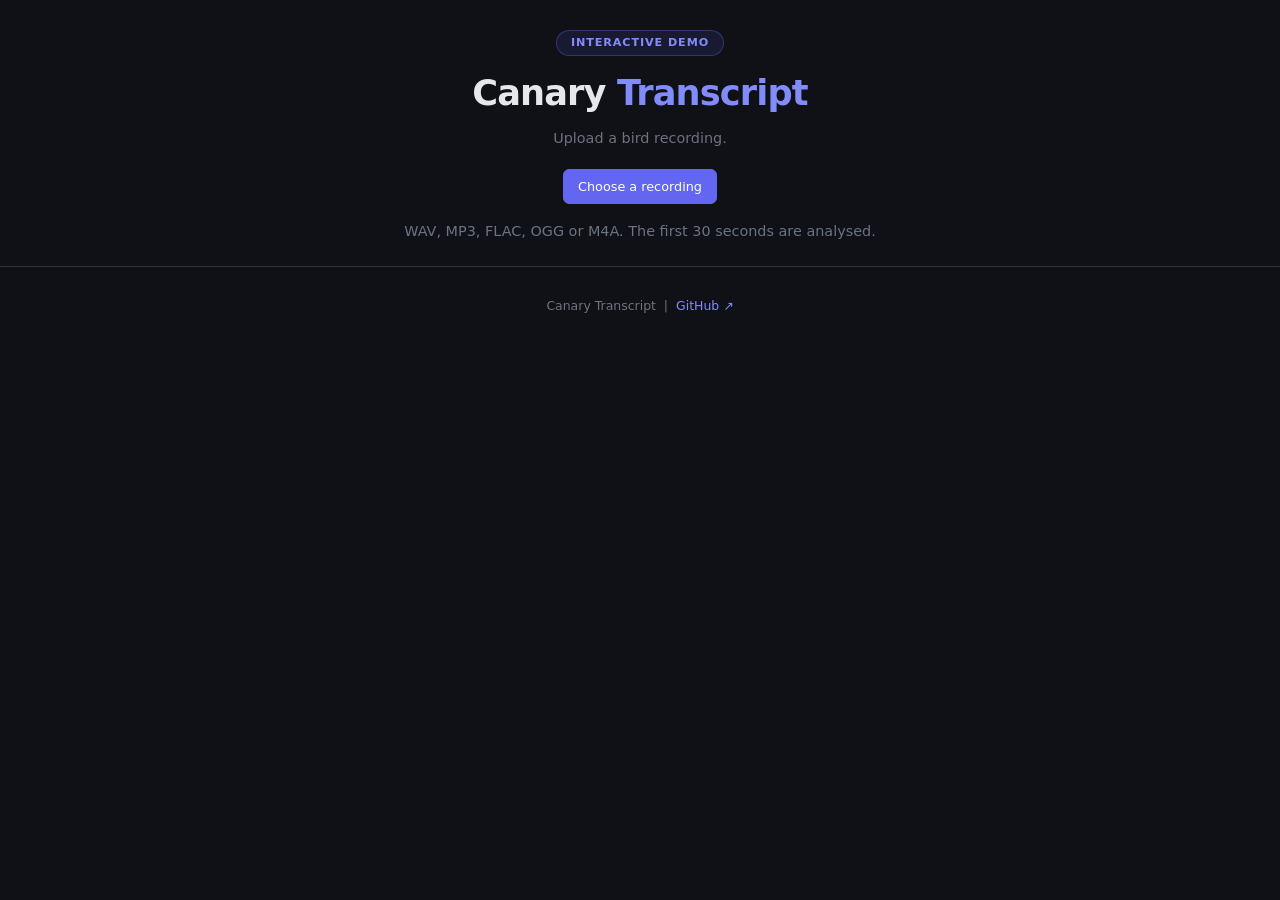
==== static/index.html @ 2a9d06fc "Fix syllable segmentation and rebuild the demo viewer The demo fed the ConvRNN segmentor a mel spect" ====
<!DOCTYPE html>
<html lang="en">
<head>
  <meta charset="UTF-8" />
  <meta name="viewport" content="width=device-width, initial-scale=1.0" />
  <meta http-equiv="Cache-Control" content="no-store" />
  <title>Canary Transcript Demo</title>
  <link rel="stylesheet" href="/static/demo.css" />
</head>
<body>

<header class="hero">
  <div class="container">
    <div class="pill">Interactive Demo</div>
    <h1>Canary <span>Transcript</span></h1>
    <p class="subtitle">
      Upload a bird recording.
    </p>
    <div class="btn-row">
      <label class="btn primary" id="start-upload" for="audio-file">Choose a recording</label>
    </div>
    <input id="audio-file" type="file" accept=".wav,.mp3,.flac,.ogg,.m4a,.aac" />
    <p id="status" class="status">WAV, MP3, FLAC, OGG or M4A. The first 30 seconds are analysed.</p>
  </div>
</header>

<section id="results" class="results-section" hidden>
  <div class="container">
    <div class="result-card">
      <div class="card-header">
        <span class="bird-badge">Segmentation</span>
        <span class="card-meta" id="summary"></span>
      </div>
      <div class="zoom-bar">
        <button class="zoom-btn" id="zoom-out" type="button" title="Zoom out">−</button>
        <input type="range" id="zoom-range" min="0" max="1000" value="0" aria-label="Zoom" />
        <button class="zoom-btn" id="zoom-in" type="button" title="Zoom in">+</button>
        <button class="zoom-btn wide" id="zoom-fit" type="button">Fit</button>
        <span class="card-meta" id="zoom-label"></span>
      </div>

      <div class="spec-viewer">
        <div class="freq-gutter" id="freq-gutter"></div>
        <div class="spec-scroll" id="spec-scroll">
          <div class="spec-track" id="spec-track">
            <img id="spectrogram" alt="Spectrogram with detected syllable boundaries" />
            <div class="seg-layer" id="seg-layer"></div>
            <div class="playhead" id="playhead"></div>
            <div class="ruler" id="ruler"></div>
            <div class="label-lane" id="label-lane"></div>
          </div>
        </div>
      </div>

      <div class="player-row">
        <button id="play-btn" class="play-btn" type="button">▶</button>
        <audio id="player" preload="auto"></audio>
        <span class="card-meta" id="hint">Click a syllable to hear it · drag to scroll · Ctrl/⌘ + scroll to zoom</span>
      </div>

      <p id="notice" class="notice" hidden></p>
    </div>

    <div class="result-card manifold-card">
      <canvas id="scatter" class="scatter"></canvas>
      <p class="card-meta scatter-hint">
        Each syllable's 26-D feature vector projected onto the first three principal
        components of the corpus. Grey haze is the reference corpus; markers are this
        recording, coloured by emission time and linked in song order.
        Drag to rotate · scroll to zoom · click a marker to play it.
      </p>
    </div>
  </div>
</section>

<footer>
  <div class="container">
    Canary Transcript &nbsp;|&nbsp;
    <a href="https://github.com/wp225/bird-transcript">GitHub ↗</a>
  </div>
</footer>

<script src="/static/demo.js"></script>
</body>
</html>
---- static/demo.css ----
*, *::before, *::after { box-sizing: border-box; margin: 0; padding: 0; }
:root {
  --bg: #0f1117;
  --surface: #1a1d27;
  --surface2: #222536;
  --border: #2e3347;
  --text: #e5e7eb;
  --muted: #6b7280;
  --accent: #6366f1;
  --accent2: #818cf8;
  --mono: "JetBrains Mono","Fira Mono","Courier New",monospace;
}
html { scroll-behavior: smooth; }
body {
  background: var(--bg);
  color: var(--text);
  font-family: "Inter", system-ui, sans-serif;
  font-size: 15px;
  line-height: 1.6;
  min-height: 100vh;
}
a { color: var(--accent2); text-decoration: none; }
a:hover { text-decoration: underline; }
.container { max-width: min(1520px, 95vw); margin: 0 auto; padding: 0 1.25rem; }
section { padding: 1.6rem 0; border-bottom: 1px solid var(--border); }
section h2 { font-size: 1.25rem; font-weight: 600; margin-bottom: 0.4rem; }
.desc { color: var(--muted); font-size: 0.88rem; max-width: 620px; margin-bottom: 1.8rem; }
.section-label { font-size: 0.68rem; font-weight: 700; letter-spacing: 0.1em; text-transform: uppercase; color: var(--accent2); margin-bottom: 0.35rem; }
header { border-bottom: 1px solid var(--border); padding: 1.8rem 0 1.4rem; text-align: center; }
header h1 { margin-bottom: 0.5rem; }
header .subtitle { margin-bottom: 0.9rem; }

/* Once there is something to look at, the masthead gets out of the way. */
body.has-results header { padding: 0.7rem 0 0.6rem; }
body.has-results header .pill,
body.has-results header .subtitle { display: none; }
body.has-results header h1 { font-size: 1.05rem; margin-bottom: 0; display: inline-block; margin-right: 1rem; }
body.has-results .btn-row { display: inline-flex; vertical-align: middle; }
body.has-results .btn.primary { padding: 0.28rem 0.7rem; font-size: 0.74rem; }
body.has-results .status { display: inline-block; margin: 0 0 0 0.9rem; font-size: 0.78rem; }
.pill { display: inline-block; background: rgba(99,102,241,0.12); color: var(--accent2); border: 1px solid rgba(99,102,241,0.35); border-radius: 999px; font-size: 0.7rem; font-weight: 700; letter-spacing: 0.08em; text-transform: uppercase; padding: 0.2rem 0.85rem; margin-bottom: 1rem; }
header h1 { font-size: clamp(1.5rem, 4vw, 2.2rem); font-weight: 700; letter-spacing: -0.025em; line-height: 1.2; margin-bottom: 0.8rem; }
header h1 span { color: var(--accent2); }
header .subtitle { color: var(--muted); max-width: 560px; margin: 0 auto 1.2rem; font-size: 0.9rem; }
.btn-row { display: flex; gap: 0.55rem; justify-content: center; flex-wrap: wrap; }
.btn { display: inline-flex; align-items: center; gap: 0.35rem; padding: 0.4rem 0.9rem; border-radius: 0.38rem; font-size: 0.8rem; font-weight: 500; border: 1px solid var(--border); background: var(--surface); color: var(--text); cursor: pointer; transition: border-color .15s, background .15s; }
.btn:hover { border-color: var(--accent); background: var(--surface2); text-decoration: none; }
.btn.primary { background: var(--accent); border-color: var(--accent); color: #fff; }
.btn.primary:hover { background: #4f52d8; }
.file-picker { display: inline-block; margin-top: 0.65rem; font-size: 0.8rem; color: var(--accent2); cursor: pointer; text-decoration: underline; }
input[type="file"] { display: none; }
.status { margin-top: 1rem; color: var(--muted); font-size: 0.9rem; }
.results-section { padding-top: 1rem; }
.method-grid { display: grid; grid-template-columns: repeat(auto-fit, minmax(185px, 1fr)); gap: 0.9rem; }
.method-card { background: var(--surface); border: 1px solid var(--border); border-radius: 0.55rem; padding: 0.9rem 1rem; }
.method-card .icon { font-size: 1.3rem; margin-bottom: 0.4rem; }
.method-card h3 { font-size: 0.85rem; font-weight: 600; margin-bottom: 0.25rem; }
.method-card p { font-size: 0.78rem; color: var(--muted); }
.uploader-card, .result-card, .example-card { background: var(--surface); border: 1px solid var(--border); border-radius: 0.7rem; padding: 1.2rem 1.3rem; margin-bottom: 1.3rem; }
.card-header { display: flex; align-items: center; gap: 0.65rem; margin-bottom: 0.9rem; }
.bird-badge { background: rgba(99,102,241,0.12); border: 1px solid rgba(99,102,241,0.3); color: var(--accent2); border-radius: 0.3rem; font-size: 0.7rem; font-weight: 600; padding: 0.18rem 0.5rem; letter-spacing: 0.03em; }
.card-meta { font-size: 0.78rem; color: var(--muted); }
.card-meta strong { color: var(--text); font-weight: 500; }
.results-grid { display: grid; gap: 1rem; grid-template-columns: repeat(auto-fit, minmax(280px, 1fr)); margin-bottom: 1.2rem; }
.result-card img { width: 100%; display: block; border-radius: 0.4rem; margin-top: 0.5rem; }
pre { white-space: pre-wrap; background: rgba(0,0,0,0.3); padding: 0.9rem; border-radius: 0.5rem; margin-top: 0.5rem; font-family: var(--mono); font-size: 0.75rem; }
input[type="file"] { margin: 0.5rem 0 0.7rem; color: var(--text); }
button { padding: 0.6rem 1rem; border: none; border-radius: 0.38rem; background: var(--accent); color: #fff; font-weight: 600; cursor: pointer; }
button:hover { background: #4f52d8; }
/* ── spectrogram viewer ── */
.zoom-bar { display: flex; align-items: center; gap: 0.45rem; margin: 0.6rem 0 0.5rem; }
.zoom-btn { width: 26px; height: 26px; padding: 0; border-radius: 0.3rem; background: var(--surface2); border: 1px solid var(--border); color: var(--text); font-size: 0.85rem; line-height: 1; cursor: pointer; }
.zoom-btn.wide { width: auto; padding: 0 0.55rem; font-size: 0.72rem; }
.zoom-btn:hover { border-color: var(--accent); }
#zoom-range { flex: 1; max-width: 220px; accent-color: var(--accent); }
.spec-viewer { display: flex; align-items: stretch; border: 1px solid var(--border); border-radius: 0.45rem; overflow: hidden; background: var(--surface); }
.freq-gutter { position: relative; flex: 0 0 44px; background: var(--surface); border-right: 1px solid var(--border); }
.freq-gutter span { position: absolute; right: 5px; transform: translateY(-50%); font-family: var(--mono); font-size: 0.6rem; color: var(--muted); }
.spec-scroll { flex: 1; overflow-x: auto; overflow-y: hidden; cursor: grab; }
.spec-scroll.dragging { cursor: grabbing; }
.spec-track { position: relative; }
.spec-track img { display: block; width: 100%; height: auto; image-rendering: auto; }
.seg-layer, .playhead { position: absolute; top: 0; pointer-events: none; }
.seg-layer { left: 0; right: 0; }
.seg-box { position: absolute; top: 0; background: rgba(129,140,248,0.16); border-left: 1px solid rgba(255,255,255,0.55); border-right: 1px solid rgba(255,255,255,0.25); pointer-events: auto; cursor: pointer; }
.seg-box:hover { background: rgba(129,140,248,0.3); }
.seg-box.active { background: rgba(250,204,21,0.28); border-left-color: #facc15; border-right-color: rgba(250,204,21,0.5); }
.playhead { width: 1px; background: #facc15; box-shadow: 0 0 4px rgba(250,204,21,0.9); display: none; }
.ruler { position: relative; height: 16px; background: var(--surface); border-top: 1px solid var(--border); }
.ruler span { position: absolute; top: 1px; transform: translateX(2px); font-family: var(--mono); font-size: 0.58rem; color: var(--muted); }
.ruler i { position: absolute; top: 0; width: 1px; height: 4px; background: var(--border); }
.label-lane { position: relative; background: var(--surface); border-top: 1px solid var(--border); }
.lane-token { position: absolute; transform: translateX(-50%); font-family: var(--mono); font-size: 0.68rem; line-height: 1.25; padding: 0.05rem 0.3rem; border-radius: 0.22rem; color: var(--accent2); background: rgba(129,140,248,0.16); border: 1px solid rgba(129,140,248,0.3); white-space: nowrap; cursor: pointer; }
.lane-token.hidden { display: none; }
.lane-token.active { color: #111827; background: #facc15; border-color: #facc15; font-weight: 600; z-index: 3; }
.lane-tick { position: absolute; width: 1px; background: rgba(129,140,248,0.35); }
.lane-tick.active { background: #facc15; }

.notice { margin-top: 0.7rem; padding: 0.6rem 0.75rem; border-radius: 0.4rem; background: rgba(250,204,21,0.08); border: 1px solid rgba(250,204,21,0.25); color: #fde68a; font-size: 0.8rem; }
.manifold-card { background: #000; border-color: #1b2030; padding: 0.8rem 0.9rem 0.9rem; }
.scatter { display: block; width: 100%; height: clamp(420px, 56vh, 680px); border-radius: 0.4rem; background: #000; cursor: grab; touch-action: none; }
.scatter.dragging { cursor: grabbing; }
.scatter-hint { margin-top: 0.5rem; line-height: 1.5; }

.player-row { display: flex; align-items: center; gap: 0.7rem; margin-top: 0.8rem; }
.play-btn { flex-shrink: 0; width: 34px; height: 34px; padding: 0; border-radius: 50%; background: var(--accent); border: none; cursor: pointer; color: #fff; font-size: 0.8rem; }
footer { text-align: center; padding: 1.8rem 0; font-size: 0.78rem; color: var(--muted); }
@media (max-width: 580px) { .card-header { flex-direction: column; align-items: flex-start; } header { padding: 1.8rem 0 1.4rem; } }
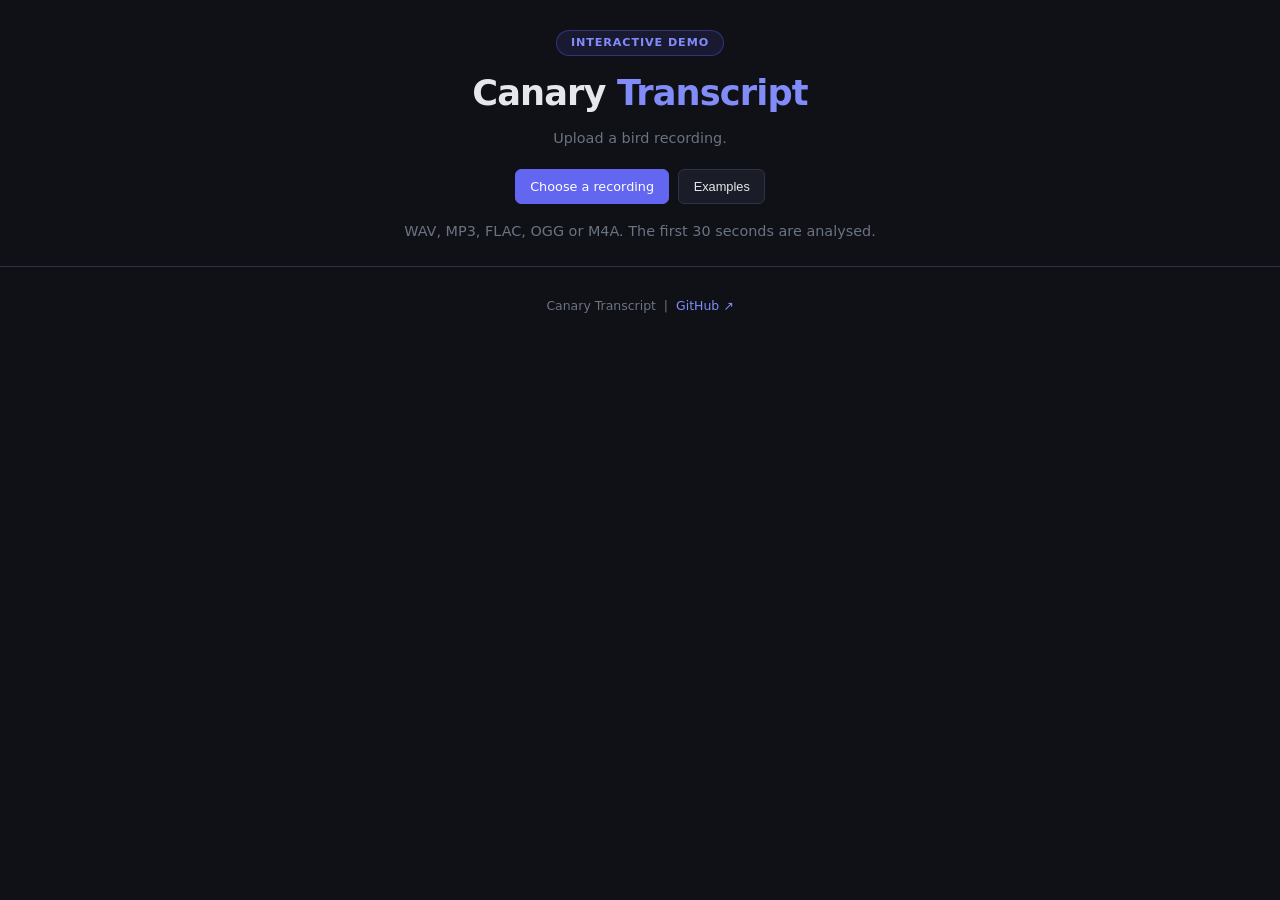
==== commit 39202e54: "Add an Examples button that runs bundled recordings live Reads the 23 recordings catalogued in asset" ====
--- a/static/index.html
+++ b/static/index.html
@@ -18,9 +18,14 @@
     </p>
     <div class="btn-row">
       <label class="btn primary" id="start-upload" for="audio-file">Choose a recording</label>
+      <button class="btn" id="show-examples" type="button">Examples</button>
     </div>
     <input id="audio-file" type="file" accept=".wav,.mp3,.flac,.ogg,.m4a,.aac" />
     <p id="status" class="status">WAV, MP3, FLAC, OGG or M4A. The first 30 seconds are analysed.</p>
+  </div>
+
+  <div class="container">
+    <div id="example-picker" class="example-picker" hidden></div>
   </div>
 </header>
 
--- a/static/demo.css
+++ b/static/demo.css
@@ -96,6 +96,18 @@
 .lane-tick { position: absolute; width: 1px; background: rgba(129,140,248,0.35); }
 .lane-tick.active { background: #facc15; }
 
+/* ── example picker ── */
+.example-picker { margin: 0.9rem auto 0; padding: 0.85rem 1rem; max-width: 1000px; text-align: left; background: var(--surface); border: 1px solid var(--border); border-radius: 0.55rem; }
+.example-group { margin-bottom: 0.75rem; }
+.example-group:last-child { margin-bottom: 0; }
+.example-group h4 { font-size: 0.68rem; font-weight: 700; letter-spacing: 0.08em; text-transform: uppercase; color: var(--muted); margin-bottom: 0.4rem; }
+.example-chips { display: flex; flex-wrap: wrap; gap: 0.35rem; }
+.example-chip { font-family: var(--mono); font-size: 0.72rem; padding: 0.25rem 0.55rem; border-radius: 0.3rem; color: var(--text); background: var(--surface2); border: 1px solid var(--border); cursor: pointer; transition: border-color .12s, background .12s; }
+.example-chip:hover { border-color: var(--accent); background: #2a2e42; }
+.example-chip.active { background: var(--accent); border-color: var(--accent); color: #fff; }
+.example-chip span { color: var(--muted); margin-left: 0.35rem; }
+.example-chip.active span { color: rgba(255,255,255,0.75); }
+
 .notice { margin-top: 0.7rem; padding: 0.6rem 0.75rem; border-radius: 0.4rem; background: rgba(250,204,21,0.08); border: 1px solid rgba(250,204,21,0.25); color: #fde68a; font-size: 0.8rem; }
 .manifold-card { background: #000; border-color: #1b2030; padding: 0.8rem 0.9rem 0.9rem; }
 .scatter { display: block; width: 100%; height: clamp(420px, 56vh, 680px); border-radius: 0.4rem; background: #000; cursor: grab; touch-action: none; }
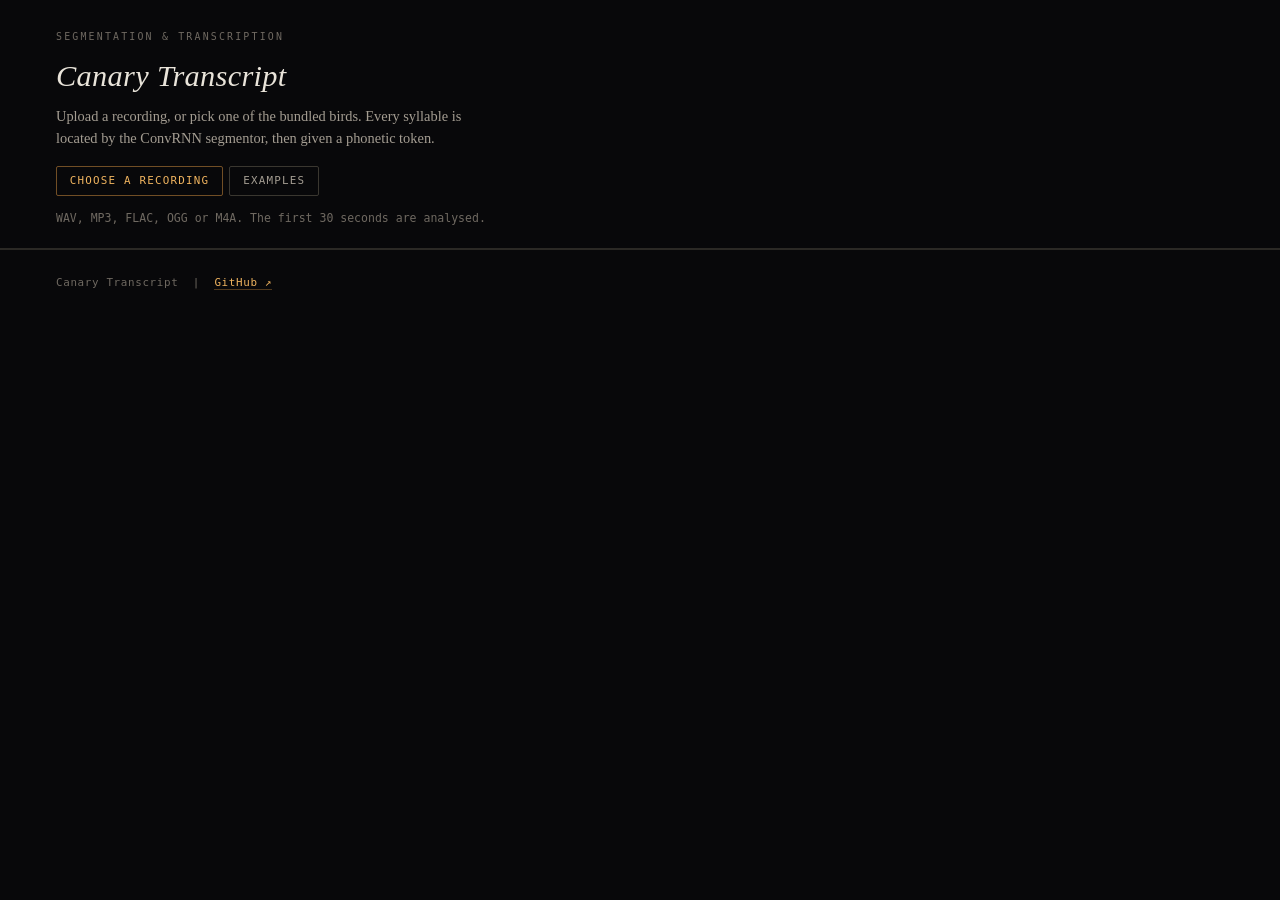
==== commit a78522a8: "Restyle: warm instrument palette instead of default indigo The chrome read as generic generated UI: " ====
--- a/static/index.html
+++ b/static/index.html
@@ -11,10 +11,11 @@
 
 <header class="hero">
   <div class="container">
-    <div class="pill">Interactive Demo</div>
-    <h1>Canary <span>Transcript</span></h1>
+    <div class="pill">Segmentation &amp; transcription</div>
+    <h1>Canary Transcript</h1>
     <p class="subtitle">
-      Upload a bird recording.
+      Upload a recording, or pick one of the bundled birds. Every syllable is
+      located by the ConvRNN segmentor, then given a phonetic token.
     </p>
     <div class="btn-row">
       <label class="btn primary" id="start-upload" for="audio-file">Choose a recording</label>
@@ -68,7 +69,7 @@
 
     <div class="result-card manifold-card">
       <canvas id="scatter" class="scatter"></canvas>
-      <p class="card-meta scatter-hint">
+      <p class="scatter-hint">
         Each syllable's 26-D feature vector projected onto the first three principal
         components of the corpus. Grey haze is the reference corpus; markers are this
         recording, coloured by emission time and linked in song order.
--- a/static/demo.css
+++ b/static/demo.css
@@ -1,120 +1,277 @@
 *, *::before, *::after { box-sizing: border-box; margin: 0; padding: 0; }
+
+/* Palette is pulled from the spectrogram itself — magma runs black → violet →
+   amber — so the chrome and the data agree instead of competing. Greys are warm
+   (brown-leaning), not blue, which keeps the page from reading as a dashboard. */
 :root {
-  --bg: #0f1117;
-  --surface: #1a1d27;
-  --surface2: #222536;
-  --border: #2e3347;
-  --text: #e5e7eb;
-  --muted: #6b7280;
-  --accent: #6366f1;
-  --accent2: #818cf8;
-  --mono: "JetBrains Mono","Fira Mono","Courier New",monospace;
-}
+  --bg:      #08080a;
+  --panel:   #101013;
+  --panel-2: #17171b;
+  --rule:    #2b2925;
+  --rule-lt: #3a3730;
+  --ink:     #e9e4da;
+  --ink-mid: #a49d92;
+  --ink-dim: #6f6961;
+  --amber:   #d99441;
+  --amber-lt:#f0b45f;
+  --hot:     #facc15;   /* selection; same yellow the manifold uses */
+  --serif: Georgia, "Iowan Old Style", "Times New Roman", serif;
+  --mono: ui-monospace, "SF Mono", "JetBrains Mono", "Fira Mono", monospace;
+}
+
 html { scroll-behavior: smooth; }
 body {
   background: var(--bg);
-  color: var(--text);
-  font-family: "Inter", system-ui, sans-serif;
+  color: var(--ink);
+  font-family: var(--serif);
   font-size: 15px;
-  line-height: 1.6;
+  line-height: 1.55;
   min-height: 100vh;
-}
-a { color: var(--accent2); text-decoration: none; }
-a:hover { text-decoration: underline; }
-.container { max-width: min(1520px, 95vw); margin: 0 auto; padding: 0 1.25rem; }
-section { padding: 1.6rem 0; border-bottom: 1px solid var(--border); }
-section h2 { font-size: 1.25rem; font-weight: 600; margin-bottom: 0.4rem; }
-.desc { color: var(--muted); font-size: 0.88rem; max-width: 620px; margin-bottom: 1.8rem; }
-.section-label { font-size: 0.68rem; font-weight: 700; letter-spacing: 0.1em; text-transform: uppercase; color: var(--accent2); margin-bottom: 0.35rem; }
-header { border-bottom: 1px solid var(--border); padding: 1.8rem 0 1.4rem; text-align: center; }
-header h1 { margin-bottom: 0.5rem; }
-header .subtitle { margin-bottom: 0.9rem; }
-
-/* Once there is something to look at, the masthead gets out of the way. */
-body.has-results header { padding: 0.7rem 0 0.6rem; }
+  -webkit-font-smoothing: antialiased;
+}
+a { color: var(--amber-lt); text-decoration: none; border-bottom: 1px solid rgba(217,148,65,0.35); }
+a:hover { color: var(--hot); border-bottom-color: currentColor; }
+
+.container { max-width: min(1520px, 95vw); margin: 0 auto; padding: 0 1.5rem; }
+section { padding: 1.5rem 0; }
+
+/* ── masthead ─────────────────────────────────────────────────────────────── */
+header {
+  border-bottom: 1px solid var(--rule);
+  padding: 1.5rem 0 1.2rem;
+  text-align: left;
+}
+header h1 {
+  font-family: var(--serif);
+  font-style: italic;
+  font-weight: 400;
+  font-size: clamp(1.35rem, 2.4vw, 1.9rem);
+  letter-spacing: 0.01em;
+  color: var(--ink);
+  margin-bottom: 0.3rem;
+}
+header h1 span { color: var(--amber); font-style: italic; }
+header .subtitle {
+  color: var(--ink-mid);
+  font-size: 0.9rem;
+  max-width: 60ch;
+  margin-bottom: 1rem;
+}
+.pill {
+  display: inline-block;
+  font-family: var(--mono);
+  font-size: 0.62rem;
+  letter-spacing: 0.22em;
+  text-transform: uppercase;
+  color: var(--ink-dim);
+  margin-bottom: 0.55rem;
+}
+
+/* With results on screen the masthead becomes a single instrument-panel rule. */
+body.has-results header { padding: 0.55rem 0 0.5rem; }
 body.has-results header .pill,
 body.has-results header .subtitle { display: none; }
-body.has-results header h1 { font-size: 1.05rem; margin-bottom: 0; display: inline-block; margin-right: 1rem; }
+body.has-results header h1 {
+  font-size: 1rem; margin-bottom: 0; display: inline-block; margin-right: 1.1rem;
+}
 body.has-results .btn-row { display: inline-flex; vertical-align: middle; }
-body.has-results .btn.primary { padding: 0.28rem 0.7rem; font-size: 0.74rem; }
-body.has-results .status { display: inline-block; margin: 0 0 0 0.9rem; font-size: 0.78rem; }
-.pill { display: inline-block; background: rgba(99,102,241,0.12); color: var(--accent2); border: 1px solid rgba(99,102,241,0.35); border-radius: 999px; font-size: 0.7rem; font-weight: 700; letter-spacing: 0.08em; text-transform: uppercase; padding: 0.2rem 0.85rem; margin-bottom: 1rem; }
-header h1 { font-size: clamp(1.5rem, 4vw, 2.2rem); font-weight: 700; letter-spacing: -0.025em; line-height: 1.2; margin-bottom: 0.8rem; }
-header h1 span { color: var(--accent2); }
-header .subtitle { color: var(--muted); max-width: 560px; margin: 0 auto 1.2rem; font-size: 0.9rem; }
-.btn-row { display: flex; gap: 0.55rem; justify-content: center; flex-wrap: wrap; }
-.btn { display: inline-flex; align-items: center; gap: 0.35rem; padding: 0.4rem 0.9rem; border-radius: 0.38rem; font-size: 0.8rem; font-weight: 500; border: 1px solid var(--border); background: var(--surface); color: var(--text); cursor: pointer; transition: border-color .15s, background .15s; }
-.btn:hover { border-color: var(--accent); background: var(--surface2); text-decoration: none; }
-.btn.primary { background: var(--accent); border-color: var(--accent); color: #fff; }
-.btn.primary:hover { background: #4f52d8; }
-.file-picker { display: inline-block; margin-top: 0.65rem; font-size: 0.8rem; color: var(--accent2); cursor: pointer; text-decoration: underline; }
+body.has-results .status { display: inline-block; margin: 0 0 0 1rem; }
+
+.btn-row { display: flex; gap: 0.4rem; flex-wrap: wrap; }
+.btn {
+  display: inline-flex; align-items: center;
+  font-family: var(--mono);
+  font-size: 0.68rem;
+  letter-spacing: 0.11em;
+  text-transform: uppercase;
+  padding: 0.36rem 0.8rem;
+  border: 1px solid var(--rule-lt);
+  border-radius: 2px;
+  background: transparent;
+  color: var(--ink-mid);
+  cursor: pointer;
+  transition: color .12s, border-color .12s, background .12s;
+}
+.btn:hover { color: var(--ink); border-color: var(--ink-dim); background: var(--panel-2); }
+.btn.primary { color: var(--amber-lt); border-color: rgba(217,148,65,0.5); }
+.btn.primary:hover { color: #120e07; background: var(--amber); border-color: var(--amber); }
 input[type="file"] { display: none; }
-.status { margin-top: 1rem; color: var(--muted); font-size: 0.9rem; }
-.results-section { padding-top: 1rem; }
-.method-grid { display: grid; grid-template-columns: repeat(auto-fit, minmax(185px, 1fr)); gap: 0.9rem; }
-.method-card { background: var(--surface); border: 1px solid var(--border); border-radius: 0.55rem; padding: 0.9rem 1rem; }
-.method-card .icon { font-size: 1.3rem; margin-bottom: 0.4rem; }
-.method-card h3 { font-size: 0.85rem; font-weight: 600; margin-bottom: 0.25rem; }
-.method-card p { font-size: 0.78rem; color: var(--muted); }
-.uploader-card, .result-card, .example-card { background: var(--surface); border: 1px solid var(--border); border-radius: 0.7rem; padding: 1.2rem 1.3rem; margin-bottom: 1.3rem; }
-.card-header { display: flex; align-items: center; gap: 0.65rem; margin-bottom: 0.9rem; }
-.bird-badge { background: rgba(99,102,241,0.12); border: 1px solid rgba(99,102,241,0.3); color: var(--accent2); border-radius: 0.3rem; font-size: 0.7rem; font-weight: 600; padding: 0.18rem 0.5rem; letter-spacing: 0.03em; }
-.card-meta { font-size: 0.78rem; color: var(--muted); }
-.card-meta strong { color: var(--text); font-weight: 500; }
-.results-grid { display: grid; gap: 1rem; grid-template-columns: repeat(auto-fit, minmax(280px, 1fr)); margin-bottom: 1.2rem; }
-.result-card img { width: 100%; display: block; border-radius: 0.4rem; margin-top: 0.5rem; }
-pre { white-space: pre-wrap; background: rgba(0,0,0,0.3); padding: 0.9rem; border-radius: 0.5rem; margin-top: 0.5rem; font-family: var(--mono); font-size: 0.75rem; }
-input[type="file"] { margin: 0.5rem 0 0.7rem; color: var(--text); }
-button { padding: 0.6rem 1rem; border: none; border-radius: 0.38rem; background: var(--accent); color: #fff; font-weight: 600; cursor: pointer; }
-button:hover { background: #4f52d8; }
-/* ── spectrogram viewer ── */
-.zoom-bar { display: flex; align-items: center; gap: 0.45rem; margin: 0.6rem 0 0.5rem; }
-.zoom-btn { width: 26px; height: 26px; padding: 0; border-radius: 0.3rem; background: var(--surface2); border: 1px solid var(--border); color: var(--text); font-size: 0.85rem; line-height: 1; cursor: pointer; }
-.zoom-btn.wide { width: auto; padding: 0 0.55rem; font-size: 0.72rem; }
-.zoom-btn:hover { border-color: var(--accent); }
-#zoom-range { flex: 1; max-width: 220px; accent-color: var(--accent); }
-.spec-viewer { display: flex; align-items: stretch; border: 1px solid var(--border); border-radius: 0.45rem; overflow: hidden; background: var(--surface); }
-.freq-gutter { position: relative; flex: 0 0 44px; background: var(--surface); border-right: 1px solid var(--border); }
-.freq-gutter span { position: absolute; right: 5px; transform: translateY(-50%); font-family: var(--mono); font-size: 0.6rem; color: var(--muted); }
+
+.status {
+  margin-top: 0.9rem;
+  color: var(--ink-dim);
+  font-family: var(--mono);
+  font-size: 0.72rem;
+}
+
+/* ── panels ───────────────────────────────────────────────────────────────── */
+.results-section { padding-top: 1.1rem; }
+.result-card {
+  background: var(--panel);
+  border: 1px solid var(--rule);
+  border-radius: 3px;
+  padding: 1.1rem 1.2rem 1.2rem;
+  margin-bottom: 1.1rem;
+}
+.card-header {
+  display: flex; align-items: baseline; gap: 0.8rem;
+  padding-bottom: 0.6rem;
+  margin-bottom: 0.85rem;
+  border-bottom: 1px solid var(--rule);
+}
+/* section labels are set as small-caps rules, not coloured pills */
+.bird-badge {
+  font-family: var(--mono);
+  font-size: 0.63rem;
+  letter-spacing: 0.2em;
+  text-transform: uppercase;
+  color: var(--amber);
+  white-space: nowrap;
+}
+.card-meta { font-family: var(--mono); font-size: 0.7rem; color: var(--ink-dim); }
+.card-meta strong { color: var(--ink-mid); font-weight: 400; }
+.result-card img { width: 100%; display: block; }
+
+/* ── spectrogram viewer ───────────────────────────────────────────────────── */
+.zoom-bar { display: flex; align-items: center; gap: 0.4rem; margin: 0 0 0.6rem; }
+.zoom-btn {
+  width: 24px; height: 24px; padding: 0;
+  border-radius: 2px;
+  background: transparent;
+  border: 1px solid var(--rule-lt);
+  color: var(--ink-mid);
+  font-family: var(--mono); font-size: 0.8rem; line-height: 1;
+  cursor: pointer;
+}
+.zoom-btn.wide { width: auto; padding: 0 0.5rem; font-size: 0.62rem; letter-spacing: 0.12em; text-transform: uppercase; }
+.zoom-btn:hover { color: var(--ink); border-color: var(--ink-dim); }
+#zoom-range { flex: 1; max-width: 200px; accent-color: var(--amber); }
+
+.spec-viewer {
+  display: flex; align-items: stretch;
+  border: 1px solid var(--rule);
+  border-radius: 2px;
+  overflow: hidden;
+  background: #000;
+}
+.freq-gutter { position: relative; flex: 0 0 44px; background: var(--panel); border-right: 1px solid var(--rule); }
+.freq-gutter span { position: absolute; right: 5px; transform: translateY(-50%); font-family: var(--mono); font-size: 0.58rem; color: var(--ink-dim); }
 .spec-scroll { flex: 1; overflow-x: auto; overflow-y: hidden; cursor: grab; }
 .spec-scroll.dragging { cursor: grabbing; }
 .spec-track { position: relative; }
-.spec-track img { display: block; width: 100%; height: auto; image-rendering: auto; }
+.spec-track img { display: block; width: 100%; height: auto; }
 .seg-layer, .playhead { position: absolute; top: 0; pointer-events: none; }
 .seg-layer { left: 0; right: 0; }
-.seg-box { position: absolute; top: 0; background: rgba(129,140,248,0.16); border-left: 1px solid rgba(255,255,255,0.55); border-right: 1px solid rgba(255,255,255,0.25); pointer-events: auto; cursor: pointer; }
-.seg-box:hover { background: rgba(129,140,248,0.3); }
-.seg-box.active { background: rgba(250,204,21,0.28); border-left-color: #facc15; border-right-color: rgba(250,204,21,0.5); }
-.playhead { width: 1px; background: #facc15; box-shadow: 0 0 4px rgba(250,204,21,0.9); display: none; }
-.ruler { position: relative; height: 16px; background: var(--surface); border-top: 1px solid var(--border); }
-.ruler span { position: absolute; top: 1px; transform: translateX(2px); font-family: var(--mono); font-size: 0.58rem; color: var(--muted); }
-.ruler i { position: absolute; top: 0; width: 1px; height: 4px; background: var(--border); }
-.label-lane { position: relative; background: var(--surface); border-top: 1px solid var(--border); }
-.lane-token { position: absolute; transform: translateX(-50%); font-family: var(--mono); font-size: 0.68rem; line-height: 1.25; padding: 0.05rem 0.3rem; border-radius: 0.22rem; color: var(--accent2); background: rgba(129,140,248,0.16); border: 1px solid rgba(129,140,248,0.3); white-space: nowrap; cursor: pointer; }
+/* neutral veil + hairline edges: the spectrogram carries the colour, not the overlay */
+.seg-box {
+  position: absolute; top: 0;
+  background: rgba(233,228,218,0.07);
+  border-left: 1px solid rgba(233,228,218,0.5);
+  border-right: 1px solid rgba(233,228,218,0.2);
+  pointer-events: auto; cursor: pointer;
+}
+.seg-box:hover { background: rgba(233,228,218,0.16); }
+.seg-box.active { background: rgba(250,204,21,0.22); border-left-color: var(--hot); border-right-color: rgba(250,204,21,0.45); }
+.playhead { width: 1px; background: var(--hot); box-shadow: 0 0 5px rgba(250,204,21,0.85); display: none; }
+
+.ruler { position: relative; height: 15px; background: var(--panel); border-top: 1px solid var(--rule); }
+.ruler span { position: absolute; top: 0; transform: translateX(2px); font-family: var(--mono); font-size: 0.56rem; color: var(--ink-dim); }
+.ruler i { position: absolute; top: 0; width: 1px; height: 4px; background: var(--rule-lt); }
+
+.label-lane { position: relative; background: var(--panel); border-top: 1px solid var(--rule); }
+.lane-token {
+  position: absolute; transform: translateX(-50%);
+  font-family: var(--mono); font-size: 0.68rem; line-height: 1.25;
+  padding: 0.05rem 0.3rem;
+  border-radius: 2px;
+  color: var(--amber-lt);
+  background: rgba(217,148,65,0.1);
+  border: 1px solid rgba(217,148,65,0.28);
+  white-space: nowrap; cursor: pointer;
+}
 .lane-token.hidden { display: none; }
-.lane-token.active { color: #111827; background: #facc15; border-color: #facc15; font-weight: 600; z-index: 3; }
-.lane-tick { position: absolute; width: 1px; background: rgba(129,140,248,0.35); }
-.lane-tick.active { background: #facc15; }
-
-/* ── example picker ── */
-.example-picker { margin: 0.9rem auto 0; padding: 0.85rem 1rem; max-width: 1000px; text-align: left; background: var(--surface); border: 1px solid var(--border); border-radius: 0.55rem; }
-.example-group { margin-bottom: 0.75rem; }
+.lane-token.active { color: #120e07; background: var(--hot); border-color: var(--hot); font-weight: 700; z-index: 3; }
+.lane-tick { position: absolute; width: 1px; background: rgba(217,148,65,0.3); }
+.lane-tick.active { background: var(--hot); }
+
+.player-row { display: flex; align-items: center; gap: 0.7rem; margin-top: 0.8rem; }
+.play-btn {
+  flex-shrink: 0; width: 30px; height: 30px; padding: 0;
+  border-radius: 50%;
+  background: transparent;
+  border: 1px solid var(--rule-lt);
+  color: var(--amber-lt);
+  cursor: pointer; font-size: 0.7rem;
+}
+.play-btn:hover { border-color: var(--amber); color: var(--hot); }
+
+/* ── example picker ───────────────────────────────────────────────────────── */
+.example-picker {
+  margin: 0.85rem 0 0;
+  padding: 0.9rem 1rem;
+  text-align: left;
+  background: var(--panel);
+  border: 1px solid var(--rule);
+  border-radius: 3px;
+}
+.example-group { margin-bottom: 0.7rem; }
 .example-group:last-child { margin-bottom: 0; }
-.example-group h4 { font-size: 0.68rem; font-weight: 700; letter-spacing: 0.08em; text-transform: uppercase; color: var(--muted); margin-bottom: 0.4rem; }
-.example-chips { display: flex; flex-wrap: wrap; gap: 0.35rem; }
-.example-chip { font-family: var(--mono); font-size: 0.72rem; padding: 0.25rem 0.55rem; border-radius: 0.3rem; color: var(--text); background: var(--surface2); border: 1px solid var(--border); cursor: pointer; transition: border-color .12s, background .12s; }
-.example-chip:hover { border-color: var(--accent); background: #2a2e42; }
-.example-chip.active { background: var(--accent); border-color: var(--accent); color: #fff; }
-.example-chip span { color: var(--muted); margin-left: 0.35rem; }
-.example-chip.active span { color: rgba(255,255,255,0.75); }
-
-.notice { margin-top: 0.7rem; padding: 0.6rem 0.75rem; border-radius: 0.4rem; background: rgba(250,204,21,0.08); border: 1px solid rgba(250,204,21,0.25); color: #fde68a; font-size: 0.8rem; }
-.manifold-card { background: #000; border-color: #1b2030; padding: 0.8rem 0.9rem 0.9rem; }
-.scatter { display: block; width: 100%; height: clamp(420px, 56vh, 680px); border-radius: 0.4rem; background: #000; cursor: grab; touch-action: none; }
+.example-group h4 {
+  font-family: var(--mono);
+  font-size: 0.6rem; font-weight: 400;
+  letter-spacing: 0.2em; text-transform: uppercase;
+  color: var(--ink-dim);
+  margin-bottom: 0.4rem;
+}
+.example-chips { display: flex; flex-wrap: wrap; gap: 0.3rem; }
+.example-chip {
+  font-family: var(--mono); font-size: 0.7rem;
+  padding: 0.22rem 0.5rem;
+  border-radius: 2px;
+  color: var(--ink-mid);
+  background: transparent;
+  border: 1px solid var(--rule-lt);
+  cursor: pointer;
+  transition: color .12s, border-color .12s, background .12s;
+}
+.example-chip:hover { color: var(--ink); border-color: var(--ink-dim); background: var(--panel-2); }
+.example-chip.active { background: var(--amber); border-color: var(--amber); color: #120e07; }
+.example-chip span { color: var(--ink-dim); margin-left: 0.35rem; }
+.example-chip.active span { color: rgba(18,14,7,0.65); }
+
+.notice {
+  margin-top: 0.8rem;
+  padding: 0.6rem 0.8rem;
+  border-radius: 2px;
+  border-left: 2px solid var(--amber);
+  background: rgba(217,148,65,0.07);
+  color: var(--ink-mid);
+  font-size: 0.85rem;
+}
+
+/* ── manifold ─────────────────────────────────────────────────────────────── */
+.manifold-card { background: #000; border-color: var(--rule); padding: 0; overflow: hidden; }
+.scatter { display: block; width: 100%; height: clamp(420px, 56vh, 680px); background: #000; cursor: grab; touch-action: none; }
 .scatter.dragging { cursor: grabbing; }
-.scatter-hint { margin-top: 0.5rem; line-height: 1.5; }
-
-.player-row { display: flex; align-items: center; gap: 0.7rem; margin-top: 0.8rem; }
-.play-btn { flex-shrink: 0; width: 34px; height: 34px; padding: 0; border-radius: 50%; background: var(--accent); border: none; cursor: pointer; color: #fff; font-size: 0.8rem; }
-footer { text-align: center; padding: 1.8rem 0; font-size: 0.78rem; color: var(--muted); }
-@media (max-width: 580px) { .card-header { flex-direction: column; align-items: flex-start; } header { padding: 1.8rem 0 1.4rem; } }
+.scatter-hint {
+  margin: 0; padding: 0.7rem 1.1rem 0.9rem;
+  border-top: 1px solid var(--rule);
+  font-family: var(--serif); font-size: 0.82rem;
+  color: var(--ink-dim);
+  line-height: 1.5;
+}
+
+footer {
+  padding: 1.6rem 0 2.2rem;
+  border-top: 1px solid var(--rule);
+  font-family: var(--mono);
+  font-size: 0.68rem;
+  letter-spacing: 0.06em;
+  color: var(--ink-dim);
+}
+
+@media (max-width: 640px) {
+  header { padding: 1.1rem 0 1rem; }
+  body.has-results header h1 { display: block; margin-bottom: 0.4rem; }
+  body.has-results .status { display: block; margin: 0.5rem 0 0; }
+}
